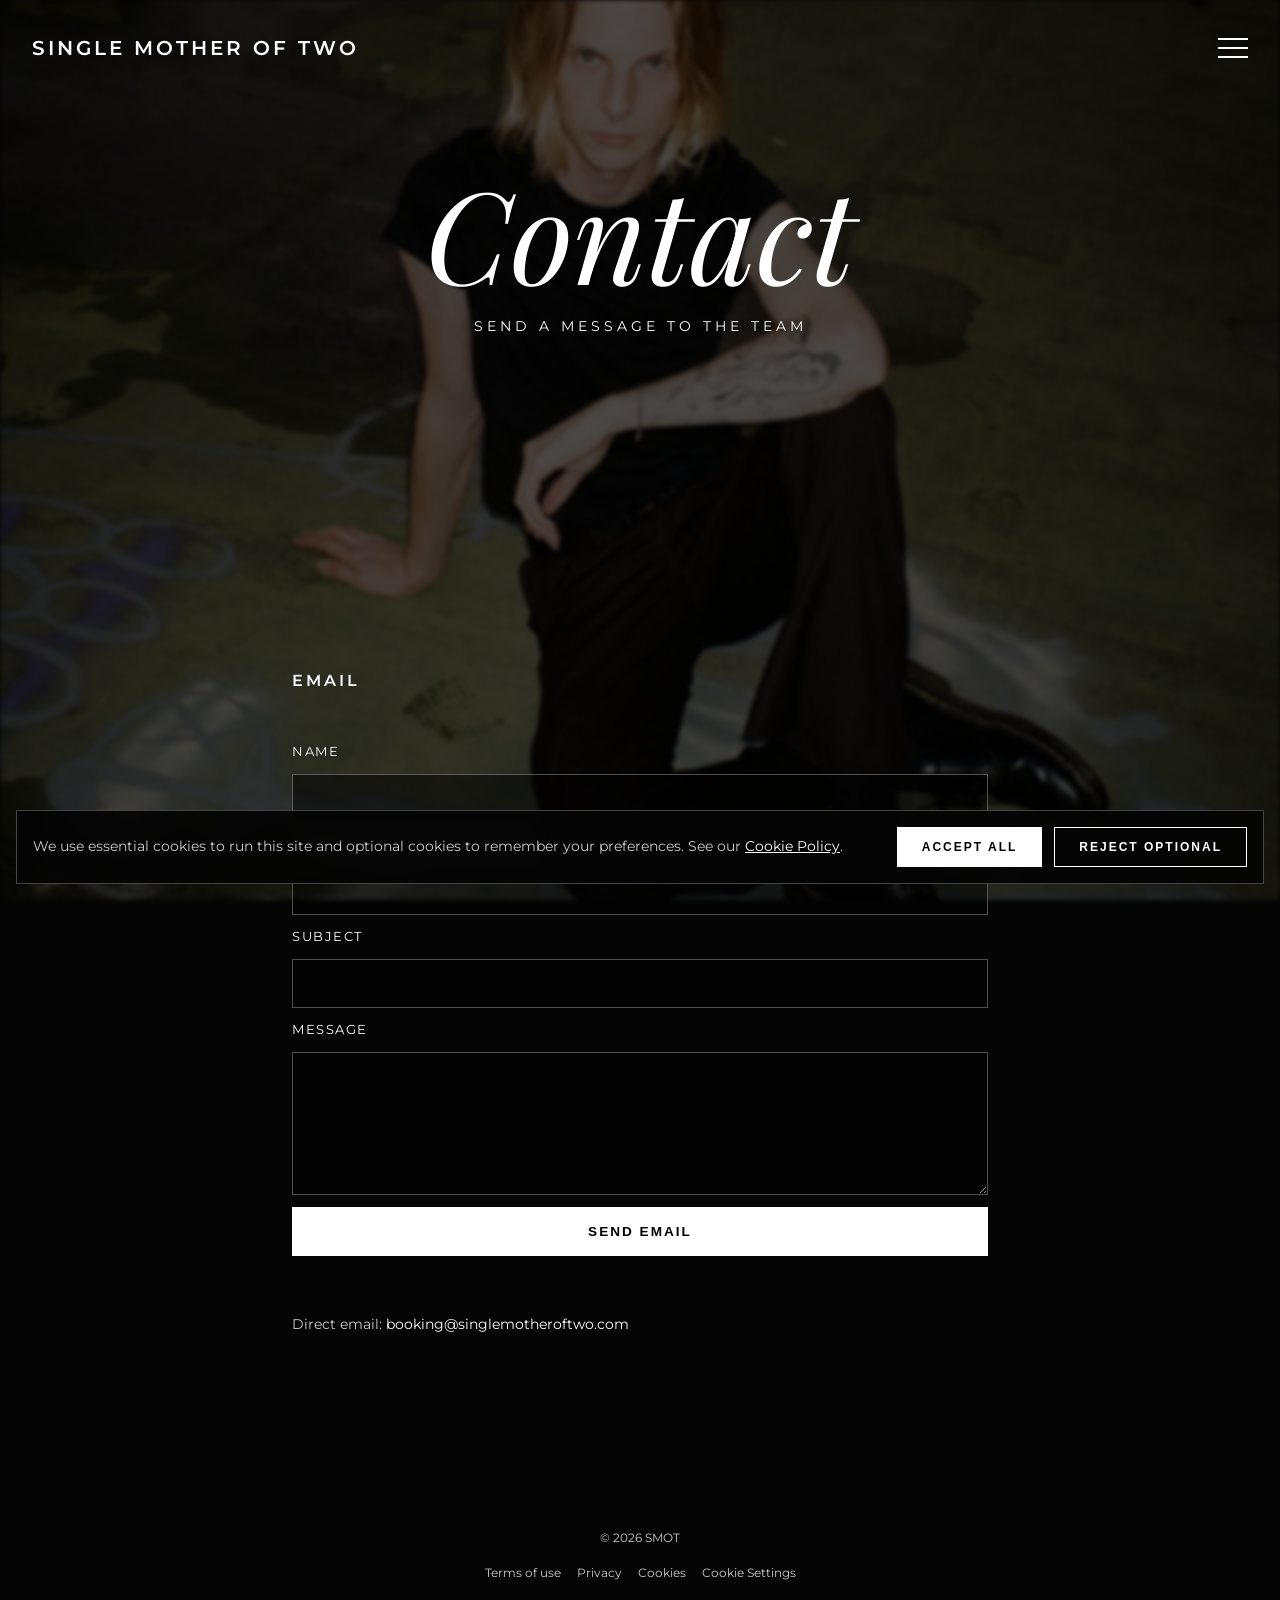
==== contact.html @ c0b4d040 "Update SMOT site content, legal pages, contact flow, and responsive UI" ====
<!DOCTYPE html>
<html lang="en">

<head>
    <meta charset="UTF-8">
    <meta name="viewport" content="width=device-width, initial-scale=1.0">
    <title>SMOT | Contact</title>
    <link rel="preconnect" href="https://fonts.googleapis.com">
    <link rel="preconnect" href="https://fonts.gstatic.com" crossorigin>
    <link
        href="https://fonts.googleapis.com/css2?family=Montserrat:wght@300;400;500;600&family=Playfair+Display:ital,wght@0,400;0,600;1,400&display=swap"
        rel="stylesheet">
    <link rel="icon" type="image/svg+xml" href="assets/favicon.svg">
    <link rel="stylesheet" href="assets/style.css">
</head>

<body>
    <div class="background-container"></div>

    <header class="header">
        <a href="index.html" class="logo">SINGLE MOTHER OF TWO</a>
        <button class="menu-toggle" aria-label="Toggle menu">
            <span></span>
            <span></span>
            <span></span>
        </button>
    </header>

    <div class="menu-overlay">
        <nav class="overlay-nav">
            <a href="index.html">Home</a>
            <a href="index.html#store">Store</a>
            <a href="index.html#video">Video</a>
            <a href="index.html#tracks">Tracks</a>
            <a href="index.html#events">Upcoming Events</a>
            <a href="contact.html">Contact</a>
        </nav>
        <div class="social-links">
            <a href="#" aria-label="Facebook">
                <svg viewBox="0 0 24 24" aria-hidden="true">
                    <path d="M13.5 22v-8h2.7l.4-3h-3.1V9.1c0-.9.3-1.6 1.6-1.6h1.7V4.8c-.3 0-1.3-.1-2.4-.1-2.4 0-4 1.4-4 4.1V11H8v3h2.4v8h3.1z" fill="currentColor"/>
                </svg>
            </a>
            <a href="#" aria-label="Instagram">
                <svg viewBox="0 0 24 24" aria-hidden="true">
                    <path d="M12 7.2A4.8 4.8 0 1 0 12 16.8 4.8 4.8 0 1 0 12 7.2zm0 8A3.2 3.2 0 1 1 12 8.8a3.2 3.2 0 0 1 0 6.4z" fill="currentColor"/>
                    <path d="M17.8 2H6.2A4.2 4.2 0 0 0 2 6.2v11.6A4.2 4.2 0 0 0 6.2 22h11.6a4.2 4.2 0 0 0 4.2-4.2V6.2A4.2 4.2 0 0 0 17.8 2zm2.6 15.8a2.6 2.6 0 0 1-2.6 2.6H6.2a2.6 2.6 0 0 1-2.6-2.6V6.2a2.6 2.6 0 0 1 2.6-2.6h11.6a2.6 2.6 0 0 1 2.6 2.6v11.6z" fill="currentColor"/>
                    <circle cx="17.3" cy="6.7" r="1.1" fill="currentColor"/>
                </svg>
            </a>
            <a href="#" aria-label="X">
                <svg viewBox="0 0 24 24" aria-hidden="true">
                    <path d="M4 3h4.2l4.4 6.3L18.4 3H21l-7 8 7.4 10H17l-4.8-6.8L6.4 21H4l7.2-8.2z" fill="currentColor"/>
                </svg>
            </a>
            <a href="#" aria-label="Spotify">
                <svg viewBox="0 0 24 24" aria-hidden="true">
                    <path d="M12 2a10 10 0 1 0 10 10A10 10 0 0 0 12 2zm4.6 14.5a.9.9 0 0 1-1.2.3 9.7 9.7 0 0 0-8.2-.8.9.9 0 1 1-.6-1.7 11.5 11.5 0 0 1 9.8 1 .9.9 0 0 1 .2 1.2zm1.2-2.7a1.1 1.1 0 0 1-1.5.4 11.8 11.8 0 0 0-9.9-1 1.1 1.1 0 1 1-.7-2 14 14 0 0 1 11.7 1.2 1.1 1.1 0 0 1 .4 1.4zm.2-2.8A13.5 13.5 0 0 0 5.4 9.7a1.3 1.3 0 1 1-.8-2.5 16.2 16.2 0 0 1 14.4 1.5 1.3 1.3 0 1 1-1.1 2.3z" fill="currentColor"/>
                </svg>
            </a>
            <a href="#" aria-label="Apple Music">
                <svg viewBox="0 0 24 24" aria-hidden="true">
                    <path d="M18 4.2v10.1a2.9 2.9 0 1 1-1.6-2.6V7.2l-6 1.2v7.9a2.9 2.9 0 1 1-1.6-2.6V6.9z" fill="currentColor"/>
                </svg>
            </a>
        </div>
    </div>

    <main class="main-content">
        <section class="hero contact-hero">
            <h1 class="hero-title">Contact</h1>
            <p class="hero-subtitle">SEND A MESSAGE TO THE TEAM</p>
        </section>

        <section class="contact-section">
            <h2 class="section-heading">Email</h2>
            <form id="contact-form" class="contact-form" novalidate>
                <label for="contact-name">Name</label>
                <input id="contact-name" name="name" type="text" autocomplete="name" required>

                <label for="contact-email">Email</label>
                <input id="contact-email" name="email" type="email" autocomplete="email" required>

                <label for="contact-subject">Subject</label>
                <input id="contact-subject" name="subject" type="text" required>

                <label for="contact-message">Message</label>
                <textarea id="contact-message" name="message" rows="6" required></textarea>

                <input id="contact-honeypot" name="company" type="text" tabindex="-1" autocomplete="off"
                    aria-hidden="true">
                <input id="contact-started-at" name="started_at" type="hidden">
                <input id="contact-interacted" name="interacted" type="hidden" value="0">

                <button type="submit" class="btn btn-primary">Send Email</button>
                <p id="contact-form-status" class="contact-status" aria-live="polite"></p>
            </form>

            <p class="contact-direct-email">
                Direct email:
                <a href="mailto:booking@singlemotheroftwo.com">booking@singlemotheroftwo.com</a>
            </p>
        </section>
    </main>

    <footer class="footer">
        <p>© 2026 SMOT</p>
        <div class="legal-links">
            <a href="terms.html" target="_blank" rel="noopener noreferrer">Terms of use</a>
            <a href="privacy.html" target="_blank" rel="noopener noreferrer">Privacy</a>
            <a href="cookies.html" target="_blank" rel="noopener noreferrer">Cookies</a>
            <a href="cookies.html#settings" target="_blank" rel="noopener noreferrer">Cookie Settings</a>
        </div>
    </footer>

    <script src="assets/main.js"></script>
    <script src="assets/contact.js"></script>
    <script src="assets/cookies.js"></script>
</body>

</html>
---- assets/style.css ----
:root {
    --bg-color: #050505;
    --text-primary: #ffffff;
    --text-secondary: #cccccc;
    --font-sans: 'Montserrat', sans-serif;
    --font-serif: 'Playfair Display', serif;
    --spacing-unit: 1rem;
}

* {
    margin: 0;
    padding: 0;
    box-sizing: border-box;
}

body {
    background-color: var(--bg-color);
    color: var(--text-primary);
    font-family: var(--font-sans);
    line-height: 1.6;
    overflow-x: hidden;
    -webkit-font-smoothing: antialiased;
}

/* Background */
.background-container {
    position: fixed;
    top: 0;
    left: 0;
    width: 100vw;
    height: 100vh;
    background-image: url('../public/1.jpg');
    background-size: cover;
    background-position: center;
    background-attachment: scroll; /* parallax-like fixed background */
    filter: brightness(0.3) blur(2px);
    z-index: -1;
}

/* Typography & Links */
a {
    color: var(--text-primary);
    text-decoration: none;
    transition: opacity 0.3s ease;
}

a:hover {
    opacity: 0.7;
}

/* Buttons */
.btn {
    display: inline-block;
    padding: 1rem 2rem;
    font-size: 0.85rem;
    font-weight: 600;
    letter-spacing: 2px;
    text-transform: uppercase;
    cursor: pointer;
    transition: all 0.3s ease;
    border: 1px solid transparent;
}

.btn-primary {
    background-color: var(--text-primary);
    color: #000;
}

.btn-primary:hover {
    background-color: transparent;
    color: var(--text-primary);
    border-color: var(--text-primary);
}

.btn-outline {
    background-color: transparent;
    color: var(--text-primary);
    border-color: var(--text-primary);
}

.btn-outline:hover {
    background-color: var(--text-primary);
    color: #000;
}

.btn-sm {
    padding: 0.75rem 1.5rem;
    font-size: 0.75rem;
}

/* Header & Nav */
.header {
    position: fixed;
    top: 0;
    left: 0;
    width: 100%;
    padding: 2rem;
    display: flex;
    justify-content: space-between;
    align-items: center;
    z-index: 100;
}

.logo {
    font-size: 1.25rem;
    font-weight: 600;
    letter-spacing: 3px;
    text-transform: uppercase;
}

.menu-toggle {
    background: none;
    border: none;
    cursor: pointer;
    width: 30px;
    height: 20px;
    position: relative;
    z-index: 101;
}

.menu-toggle span {
    display: block;
    width: 100%;
    height: 2px;
    background-color: var(--text-primary);
    position: absolute;
    left: 0;
    transition: all 0.3s ease;
}

.menu-toggle span:nth-child(1) { top: 0; }
.menu-toggle span:nth-child(2) { top: 50%; transform: translateY(-50%); }
.menu-toggle span:nth-child(3) { bottom: 0; }

.menu-toggle.active span:nth-child(1) {
    top: 50%;
    transform: translateY(-50%) rotate(45deg);
}

.menu-toggle.active span:nth-child(2) {
    opacity: 0;
}

.menu-toggle.active span:nth-child(3) {
    bottom: 50%;
    transform: translateY(-50%) rotate(-45deg);
}

/* Menu Overlay */
.menu-overlay {
    position: fixed;
    top: 0;
    left: 0;
    width: 100%;
    height: 100vh;
    background: rgba(0, 0, 0, 0.85);
    backdrop-filter: blur(10px);
    display: flex;
    flex-direction: column;
    justify-content: center;
    align-items: center;
    opacity: 0;
    visibility: hidden;
    transition: all 0.4s ease;
    z-index: 99;
}

.menu-overlay.active {
    opacity: 1;
    visibility: visible;
}

.overlay-nav {
    display: flex;
    flex-direction: column;
    gap: 2rem;
    text-align: center;
    margin-bottom: 4rem;
}

.overlay-nav a {
    font-size: 2.5rem;
    font-weight: 300;
    letter-spacing: 4px;
    text-transform: uppercase;
}

.social-links {
    display: flex;
    gap: 1.5rem;
    align-items: center;
}

.social-links a {
    width: 1.25rem;
    height: 1.25rem;
    display: inline-flex;
    align-items: center;
    justify-content: center;
    color: var(--text-primary);
    opacity: 0.95;
}

.social-links svg {
    width: 100%;
    height: 100%;
    display: block;
}

/* Main Content Wrapper */
.main-content {
    position: relative;
    z-index: 1;
}

/* Hero Section */
.hero {
    min-height: 100vh;
    display: flex;
    flex-direction: column;
    justify-content: center;
    align-items: center;
    text-align: center;
    padding: 0 1rem;
}

.hero-title {
    font-family: var(--font-serif);
    font-size: clamp(4rem, 10vw, 8rem);
    font-weight: 400;
    font-style: italic;
    line-height: 1;
    margin-bottom: 1.25rem;
}

.hero-subtitle {
    font-size: 0.85rem;
    letter-spacing: 4px;
    text-transform: uppercase;
    margin-bottom: 0.65rem;
    max-width: 42rem;
}

.hero .hero-subtitle + .hero-subtitle {
    margin-top: 0.2rem;
}

.hero .hero-subtitle:last-of-type {
    margin-bottom: 2.1rem;
}

.hero-buttons {
    display: flex;
    gap: 1rem;
    flex-wrap: wrap;
    justify-content: center;
    width: 100%;
    max-width: 52rem;
}

/* Sections General */
section {
    padding: 8rem 2rem;
    max-width: 1200px;
    margin: 0 auto;
}

.section-heading {
    font-size: 1rem;
    font-weight: 600;
    letter-spacing: 3px;
    text-transform: uppercase;
    margin-bottom: 3rem;
}

/* Store Section */
.store-carousel {
    display: grid;
    grid-template-columns: repeat(auto-fit, minmax(250px, 1fr));
    gap: 2rem;
}

.product {
    text-align: center;
}

.product img {
    width: 100%;
    height: auto;
    aspect-ratio: 1 / 1;
    object-fit: cover;
    margin-bottom: 1.5rem;
    transition: transform 0.3s ease;
}

.product:hover img {
    transform: scale(1.02);
}

.product h3 {
    font-size: 0.9rem;
    letter-spacing: 2px;
    margin-bottom: 1rem;
}

/* Video Section */
.video-container {
    position: relative;
    padding-bottom: 56.25%; /* 16:9 */
    height: 0;
    overflow: hidden;
    max-width: 100%;
    margin: 0 auto;
}

.video-container iframe,
.video-container object,
.video-container embed {
    position: absolute;
    top: 0;
    left: 0;
    width: 100%;
    height: 100%;
}

/* Tour Section */
.tour-list {
    display: flex;
    flex-direction: column;
}

.tour-item {
    display: grid;
    grid-template-columns: 100px 1fr auto;
    align-items: center;
    padding: 2rem 0;
    border-bottom: 1px solid rgba(255, 255, 255, 0.2);
    gap: 2rem;
}

.tour-item:first-child {
    border-top: 1px solid rgba(255, 255, 255, 0.2);
}

.tour-date {
    font-size: 0.9rem;
    font-weight: 300;
    letter-spacing: 1px;
}

.tour-venue {
    display: flex;
    flex-direction: column;
}

.tour-venue strong {
    font-size: 1.25rem;
    font-weight: 600;
    letter-spacing: 1px;
    margin-bottom: 0.25rem;
}

.tour-venue span {
    font-size: 0.85rem;
    color: var(--text-secondary);
}

.tour-actions {
    display: flex;
    gap: 1.5rem;
    flex-wrap: wrap;
}

.tour-actions a {
    font-size: 0.8rem;
    font-weight: 600;
    letter-spacing: 2px;
}

.track-player {
    margin-top: 2rem;
    border-top: 1px solid rgba(255, 255, 255, 0.2);
    padding-top: 1.5rem;
    display: none;
}

.track-player.active {
    display: block;
}

.track-player-frame {
    padding-bottom: 450px;
    background: rgba(0, 0, 0, 0.35);
}

/* Contact Page */
.contact-hero {
    min-height: 60vh;
}

.contact-section {
    max-width: 760px;
    margin: 0 auto;
}

.contact-form {
    display: grid;
    gap: 0.75rem;
}

.contact-form label {
    font-size: 0.8rem;
    letter-spacing: 1.5px;
    text-transform: uppercase;
}

.contact-form input,
.contact-form textarea {
    width: 100%;
    background: rgba(0, 0, 0, 0.5);
    border: 1px solid rgba(255, 255, 255, 0.3);
    color: var(--text-primary);
    padding: 0.85rem 1rem;
    font-family: var(--font-sans);
    font-size: 0.95rem;
}

.contact-form textarea {
    resize: vertical;
    min-height: 8rem;
}

.contact-form input:focus,
.contact-form textarea:focus {
    outline: none;
    border-color: var(--text-primary);
}

#contact-honeypot {
    position: absolute;
    left: -9999px;
    width: 1px;
    height: 1px;
    opacity: 0;
}

.contact-status {
    min-height: 1.3rem;
    font-size: 0.85rem;
    color: var(--text-secondary);
}

.contact-status.contact-status-error {
    color: #ff9d9d;
}

.contact-direct-email {
    margin-top: 1.5rem;
    font-size: 0.9rem;
    color: var(--text-secondary);
}

.contact-direct-email a {
    color: var(--text-primary);
}

/* Legal Pages */
.legal-section {
    max-width: 860px;
    margin: 0 auto;
    padding-top: 1rem;
}

.legal-section p {
    margin-bottom: 1rem;
    color: var(--text-secondary);
}

.legal-section strong {
    color: var(--text-primary);
}

/* Cookie Banner */
.cookie-banner {
    position: fixed;
    left: 1rem;
    right: 1rem;
    bottom: 1rem;
    z-index: 120;
    background: rgba(5, 5, 5, 0.95);
    border: 1px solid rgba(255, 255, 255, 0.25);
    padding: 1rem;
    display: flex;
    gap: 1rem;
    align-items: center;
    justify-content: space-between;
    backdrop-filter: blur(8px);
}

.cookie-banner-copy {
    margin: 0;
    font-size: 0.85rem;
    color: var(--text-secondary);
}

.cookie-banner-copy a {
    color: var(--text-primary);
    text-decoration: underline;
}

.cookie-banner-actions {
    display: flex;
    gap: 0.75rem;
    flex-shrink: 0;
}

@media (max-width: 900px) {
    section {
        padding: 6.5rem 1.5rem;
    }

    .overlay-nav a {
        font-size: 2rem;
        letter-spacing: 3px;
    }

    .hero {
        padding-top: 3.5rem;
    }

    .hero-title {
        font-size: clamp(3.2rem, 14vw, 5.2rem);
    }

    .hero-subtitle {
        letter-spacing: 2.4px;
    }

    .track-player-frame {
        padding-bottom: 360px;
    }
}

@media (max-width: 768px) {
    .tour-item {
        grid-template-columns: 1fr;
        gap: 1rem;
        text-align: center;
        padding: 1.5rem 0;
    }

    .tour-venue {
        align-items: center;
    }

    .tour-actions {
        justify-content: center;
        margin-top: 1rem;
    }

    .header {
        padding: 1.5rem 1rem;
    }

    .logo {
        font-size: 0.8rem;
        letter-spacing: 1.6px;
    }

    .menu-toggle {
        width: 24px;
        height: 16px;
    }

    .overlay-nav {
        gap: 1.35rem;
        margin-bottom: 2.25rem;
    }

    .overlay-nav a {
        font-size: 1.45rem;
        letter-spacing: 2px;
    }

    .social-links {
        gap: 1.1rem;
    }

    .social-links a {
        width: 1.1rem;
        height: 1.1rem;
    }

    .hero {
        min-height: 90vh;
        padding: 7.2rem 0.9rem 2rem;
    }

    .hero-title {
        font-size: clamp(2.7rem, 15vw, 4rem);
        margin-bottom: 0.95rem;
    }

    .hero-subtitle {
        font-size: 0.74rem;
        letter-spacing: 1.8px;
    }

    .hero .hero-subtitle:last-of-type {
        margin-bottom: 1.4rem;
    }

    .hero-buttons {
        gap: 0.75rem;
    }

    .hero-buttons .btn {
        width: min(100%, 20rem);
        padding: 0.9rem 1rem;
        font-size: 0.76rem;
        letter-spacing: 1.6px;
        text-align: center;
    }

    section {
        padding: 5rem 1rem;
    }

    .section-heading {
        margin-bottom: 1.75rem;
        letter-spacing: 2px;
    }

    .store-carousel {
        grid-template-columns: 1fr;
        gap: 1.5rem;
    }

    .track-player-frame {
        padding-bottom: 285px;
    }

    .legal-section {
        padding-top: 0;
    }

    .legal-section p {
        font-size: 0.92rem;
    }

    .legal-links {
        gap: 0.65rem 1rem;
    }

    .contact-section {
        padding-top: 0.5rem;
    }

    .cookie-banner {
        flex-direction: column;
        align-items: stretch;
    }

    .cookie-banner-actions {
        justify-content: center;
    }

    .cookie-banner-actions .btn {
        flex: 1;
        text-align: center;
    }
}

@media (max-width: 480px) {
    .header {
        padding: 1.1rem 0.75rem;
    }

    .logo {
        font-size: 0.69rem;
        letter-spacing: 1px;
    }

    .hero {
        padding-top: 6rem;
    }

    .hero-title {
        font-size: clamp(2.35rem, 14vw, 3.1rem);
    }

    .hero-subtitle {
        font-size: 0.68rem;
        letter-spacing: 1.2px;
    }

    .tour-venue strong {
        font-size: 1.05rem;
    }

    .tour-actions a {
        font-size: 0.72rem;
        letter-spacing: 1.5px;
    }

    .track-player-frame {
        padding-bottom: 225px;
    }

    .footer {
        padding: 3rem 1rem;
    }
}

/* Footer */
.footer {
    padding: 4rem 2rem;
    text-align: center;
    font-size: 0.75rem;
    color: var(--text-secondary);
}

.footer p {
    margin-bottom: 1rem;
}

.legal-links {
    display: flex;
    gap: 1rem;
    justify-content: center;
    flex-wrap: wrap;
}

.legal-links a {
    color: var(--text-secondary);
}
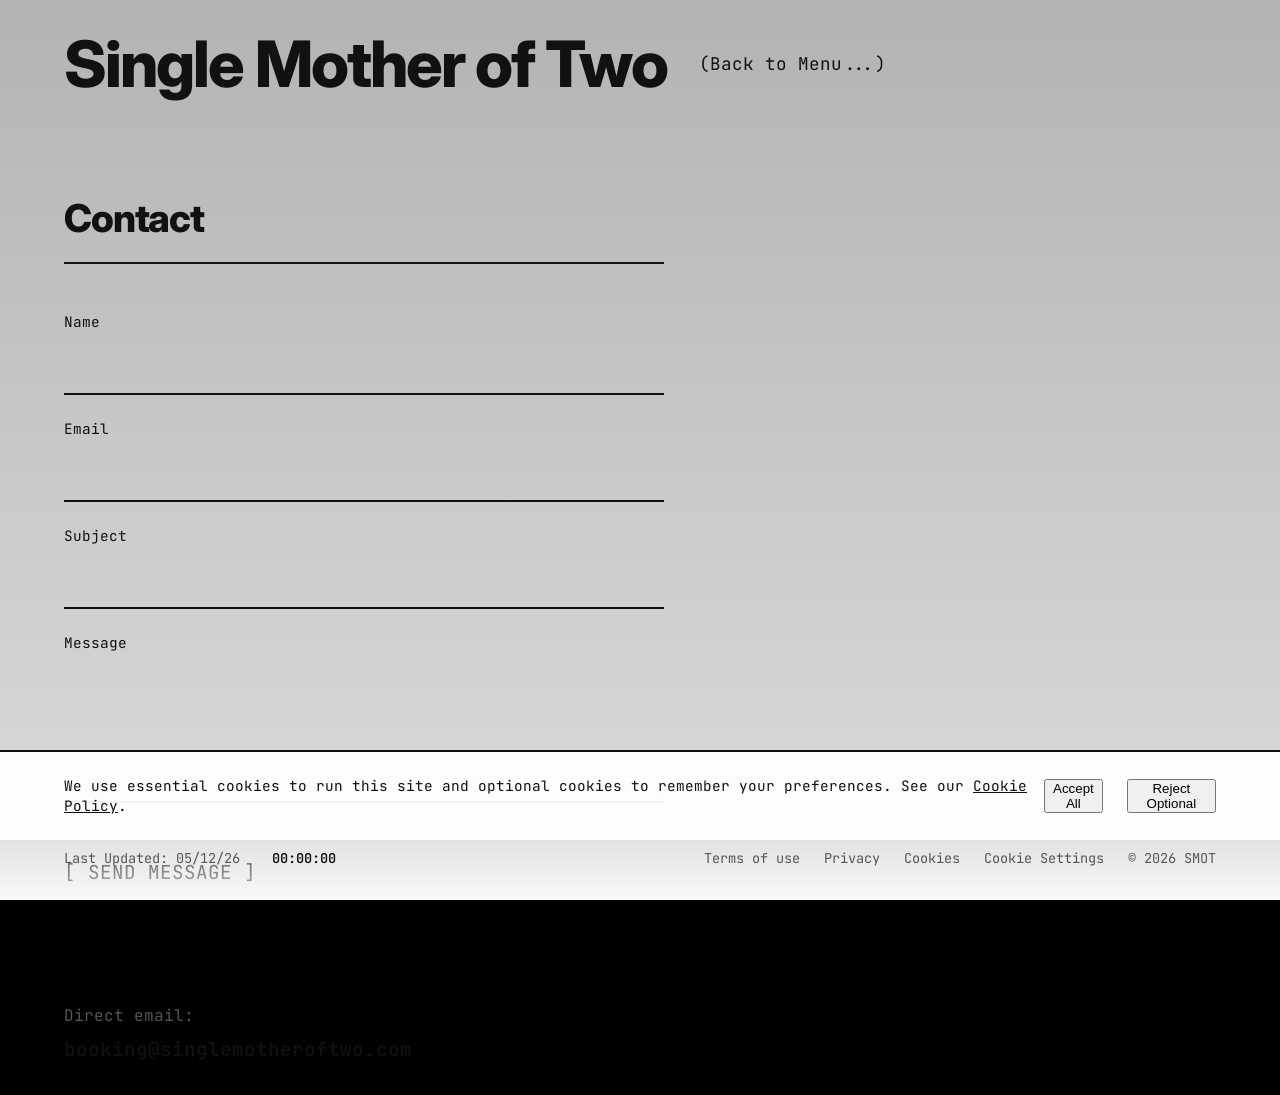
==== commit 6efbcb4e: "Speed Optimisation" ====
--- a/contact.html
+++ b/contact.html
@@ -5,111 +5,94 @@
     <meta charset="UTF-8">
     <meta name="viewport" content="width=device-width, initial-scale=1.0">
     <title>SMOT | Contact</title>
+    <!-- Brutalist fonts: Inter for bold headings, JetBrains Mono for metadata -->
     <link rel="preconnect" href="https://fonts.googleapis.com">
     <link rel="preconnect" href="https://fonts.gstatic.com" crossorigin>
     <link
-        href="https://fonts.googleapis.com/css2?family=Montserrat:wght@300;400;500;600&family=Playfair+Display:ital,wght@0,400;0,600;1,400&display=swap"
+        href="https://fonts.googleapis.com/css2?family=Inter:wght@400;600;800&family=JetBrains+Mono:wght@400;600&display=swap"
         rel="stylesheet">
     <link rel="icon" type="image/svg+xml" href="assets/favicon.svg">
     <link rel="stylesheet" href="assets/style.css">
+
+    <!-- SpectraNoise WebGL script -->
+    <script src="assets/spectra-noise.js"></script>
 </head>
 
 <body>
-    <div class="background-container"></div>
+    <!-- Full viewport WebGL background -->
+    <canvas id="spectra-bg"></canvas>
 
-    <header class="header">
-        <a href="index.html" class="logo">SINGLE MOTHER OF TWO</a>
-        <button class="menu-toggle" aria-label="Toggle menu">
-            <span></span>
-            <span></span>
-            <span></span>
-        </button>
-    </header>
-
-    <div class="menu-overlay">
-        <nav class="overlay-nav">
-            <a href="index.html">Home</a>
-            <a href="index.html#store">Store</a>
-            <a href="index.html#video">Video</a>
-            <a href="index.html#tracks">Tracks</a>
-            <a href="index.html#events">Upcoming Events</a>
-            <a href="contact.html">Contact</a>
-        </nav>
-        <div class="social-links">
-            <a href="#" aria-label="Facebook">
-                <svg viewBox="0 0 24 24" aria-hidden="true">
-                    <path d="M13.5 22v-8h2.7l.4-3h-3.1V9.1c0-.9.3-1.6 1.6-1.6h1.7V4.8c-.3 0-1.3-.1-2.4-.1-2.4 0-4 1.4-4 4.1V11H8v3h2.4v8h3.1z" fill="currentColor"/>
-                </svg>
-            </a>
-            <a href="#" aria-label="Instagram">
-                <svg viewBox="0 0 24 24" aria-hidden="true">
-                    <path d="M12 7.2A4.8 4.8 0 1 0 12 16.8 4.8 4.8 0 1 0 12 7.2zm0 8A3.2 3.2 0 1 1 12 8.8a3.2 3.2 0 0 1 0 6.4z" fill="currentColor"/>
-                    <path d="M17.8 2H6.2A4.2 4.2 0 0 0 2 6.2v11.6A4.2 4.2 0 0 0 6.2 22h11.6a4.2 4.2 0 0 0 4.2-4.2V6.2A4.2 4.2 0 0 0 17.8 2zm2.6 15.8a2.6 2.6 0 0 1-2.6 2.6H6.2a2.6 2.6 0 0 1-2.6-2.6V6.2a2.6 2.6 0 0 1 2.6-2.6h11.6a2.6 2.6 0 0 1 2.6 2.6v11.6z" fill="currentColor"/>
-                    <circle cx="17.3" cy="6.7" r="1.1" fill="currentColor"/>
-                </svg>
-            </a>
-            <a href="#" aria-label="X">
-                <svg viewBox="0 0 24 24" aria-hidden="true">
-                    <path d="M4 3h4.2l4.4 6.3L18.4 3H21l-7 8 7.4 10H17l-4.8-6.8L6.4 21H4l7.2-8.2z" fill="currentColor"/>
-                </svg>
-            </a>
-            <a href="#" aria-label="Spotify">
-                <svg viewBox="0 0 24 24" aria-hidden="true">
-                    <path d="M12 2a10 10 0 1 0 10 10A10 10 0 0 0 12 2zm4.6 14.5a.9.9 0 0 1-1.2.3 9.7 9.7 0 0 0-8.2-.8.9.9 0 1 1-.6-1.7 11.5 11.5 0 0 1 9.8 1 .9.9 0 0 1 .2 1.2zm1.2-2.7a1.1 1.1 0 0 1-1.5.4 11.8 11.8 0 0 0-9.9-1 1.1 1.1 0 1 1-.7-2 14 14 0 0 1 11.7 1.2 1.1 1.1 0 0 1 .4 1.4zm.2-2.8A13.5 13.5 0 0 0 5.4 9.7a1.3 1.3 0 1 1-.8-2.5 16.2 16.2 0 0 1 14.4 1.5 1.3 1.3 0 1 1-1.1 2.3z" fill="currentColor"/>
-                </svg>
-            </a>
-            <a href="#" aria-label="Apple Music">
-                <svg viewBox="0 0 24 24" aria-hidden="true">
-                    <path d="M18 4.2v10.1a2.9 2.9 0 1 1-1.6-2.6V7.2l-6 1.2v7.9a2.9 2.9 0 1 1-1.6-2.6V6.9z" fill="currentColor"/>
-                </svg>
-            </a>
-        </div>
-    </div>
+    <!-- Dark overlay to ensure text readability -->
+    <div class="bg-overlay"></div>
 
     <main class="main-content">
-        <section class="hero contact-hero">
-            <h1 class="hero-title">Contact</h1>
-            <p class="hero-subtitle">SEND A MESSAGE TO THE TEAM</p>
-        </section>
+        <!-- Header / Identity -->
+        <header class="header">
+            <h1 class="logo">Single Mother of Two</h1>
+            <a href="index.html" class="close-btn" style="margin-left: 2rem;">(Back to Menu...)</a>
+        </header>
 
-        <section class="contact-section">
-            <h2 class="section-heading">Email</h2>
+        <!-- Left-aligned Contact form -->
+        <div style="width: 100%; max-width: 600px; margin-top: 4rem;">
+            <div class="section-header">
+                <h2 class="section-title">Contact</h2>
+            </div>
+
             <form id="contact-form" class="contact-form" novalidate>
-                <label for="contact-name">Name</label>
-                <input id="contact-name" name="name" type="text" autocomplete="name" required>
+                <div style="display: flex; flex-direction: column; text-align: left;">
+                    <label for="contact-name">Name</label>
+                    <input id="contact-name" name="name" type="text" autocomplete="name" required>
+                </div>
 
-                <label for="contact-email">Email</label>
-                <input id="contact-email" name="email" type="email" autocomplete="email" required>
+                <div style="display: flex; flex-direction: column; text-align: left;">
+                    <label for="contact-email">Email</label>
+                    <input id="contact-email" name="email" type="email" autocomplete="email" required>
+                </div>
 
-                <label for="contact-subject">Subject</label>
-                <input id="contact-subject" name="subject" type="text" required>
+                <div style="display: flex; flex-direction: column; text-align: left;">
+                    <label for="contact-subject">Subject</label>
+                    <input id="contact-subject" name="subject" type="text" required>
+                </div>
 
-                <label for="contact-message">Message</label>
-                <textarea id="contact-message" name="message" rows="6" required></textarea>
+                <div style="display: flex; flex-direction: column; text-align: left;">
+                    <label for="contact-message">Message</label>
+                    <textarea id="contact-message" name="message" required></textarea>
+                </div>
 
                 <input id="contact-honeypot" name="company" type="text" tabindex="-1" autocomplete="off"
                     aria-hidden="true">
                 <input id="contact-started-at" name="started_at" type="hidden">
                 <input id="contact-interacted" name="interacted" type="hidden" value="0">
 
-                <button type="submit" class="btn btn-primary">Send Email</button>
-                <p id="contact-form-status" class="contact-status" aria-live="polite"></p>
+                <button type="submit" class="btn-text"
+                    style="background: none; border: none; cursor: pointer; text-align: left; padding: 1rem 0; font-size: 1.2rem; margin-top: 1rem;">[
+                    SEND MESSAGE ]</button>
+                <p id="contact-form-status" class="contact-status" aria-live="polite"
+                    style="font-family: var(--font-mono); margin-top: 1rem;"></p>
             </form>
 
-            <p class="contact-direct-email">
-                Direct email:
-                <a href="mailto:booking@singlemotheroftwo.com">booking@singlemotheroftwo.com</a>
-            </p>
-        </section>
+            <div style="margin-top: 4rem; font-family: var(--font-mono); text-align: left;">
+                <p style="color: var(--text-secondary); margin-bottom: 0.5rem;">Direct email:</p>
+                <a href="mailto:booking@singlemotheroftwo.com"
+                    style="font-size: 1.2rem; font-weight: 600;">booking@singlemotheroftwo.com</a>
+            </div>
+        </div>
     </main>
 
+    <!-- Digital clock style footer -->
     <footer class="footer">
-        <p>© 2026 SMOT</p>
-        <div class="legal-links">
+        <div class="footer-meta">
+            <span>Last Updated:
+                <script>document.write(new Date().toLocaleDateString('en-GB', { day: 'numeric', month: 'numeric', year: '2-digit' }))</script>
+            </span>
+            <span id="clock" class="clock">00:00:00</span>
+        </div>
+        <div class="footer-links">
             <a href="terms.html" target="_blank" rel="noopener noreferrer">Terms of use</a>
             <a href="privacy.html" target="_blank" rel="noopener noreferrer">Privacy</a>
             <a href="cookies.html" target="_blank" rel="noopener noreferrer">Cookies</a>
             <a href="cookies.html#settings" target="_blank" rel="noopener noreferrer">Cookie Settings</a>
+            <span>© 2026 SMOT</span>
         </div>
     </footer>
 
@@ -118,4 +101,4 @@
     <script src="assets/cookies.js"></script>
 </body>
 
-</html>
+</html>
--- a/assets/style.css
+++ b/assets/style.css
@@ -1,10 +1,10 @@
 :root {
-    --bg-color: #050505;
-    --text-primary: #ffffff;
-    --text-secondary: #cccccc;
-    --font-sans: 'Montserrat', sans-serif;
-    --font-serif: 'Playfair Display', serif;
+    --text-primary: #111111;
+    --text-secondary: #555555;
+    --font-heading: 'Inter', sans-serif;
+    --font-mono: 'JetBrains Mono', monospace;
     --spacing-unit: 1rem;
+    --transition-speed: 0.3s;
 }
 
 * {
@@ -14,308 +14,311 @@
 }
 
 body {
-    background-color: var(--bg-color);
+    background-color: #000;
     color: var(--text-primary);
-    font-family: var(--font-sans);
-    line-height: 1.6;
+    font-family: var(--font-heading);
+    line-height: 1.4;
     overflow-x: hidden;
     -webkit-font-smoothing: antialiased;
 }
 
-/* Background */
-.background-container {
+/* -------------------------------------
+   Background Engine Setup
+-------------------------------------- */
+#spectra-bg {
     position: fixed;
     top: 0;
     left: 0;
     width: 100vw;
     height: 100vh;
-    background-image: url('../public/1.jpg');
-    background-size: cover;
-    background-position: center;
-    background-attachment: scroll; /* parallax-like fixed background */
-    filter: brightness(0.3) blur(2px);
+    z-index: -2;
+    pointer-events: none;
+}
+
+.bg-overlay {
+    position: fixed;
+    top: 0;
+    left: 0;
+    width: 100%;
+    height: 100%;
+    background: linear-gradient(180deg, rgba(255, 255, 255, 0.7) 0%, rgba(245, 245, 245, 0.9) 100%);
+    backdrop-filter: blur(10px);
+    -webkit-backdrop-filter: blur(10px);
     z-index: -1;
-}
-
-/* Typography & Links */
+    pointer-events: none;
+}
+
+
+/* -------------------------------------
+   Typography & Links 
+-------------------------------------- */
 a {
     color: var(--text-primary);
     text-decoration: none;
-    transition: opacity 0.3s ease;
+    transition: opacity var(--transition-speed) ease;
 }
 
 a:hover {
-    opacity: 0.7;
-}
-
-/* Buttons */
-.btn {
-    display: inline-block;
-    padding: 1rem 2rem;
-    font-size: 0.85rem;
-    font-weight: 600;
-    letter-spacing: 2px;
-    text-transform: uppercase;
-    cursor: pointer;
-    transition: all 0.3s ease;
-    border: 1px solid transparent;
-}
-
-.btn-primary {
-    background-color: var(--text-primary);
-    color: #000;
-}
-
-.btn-primary:hover {
-    background-color: transparent;
-    color: var(--text-primary);
-    border-color: var(--text-primary);
-}
-
-.btn-outline {
-    background-color: transparent;
-    color: var(--text-primary);
-    border-color: var(--text-primary);
-}
-
-.btn-outline:hover {
-    background-color: var(--text-primary);
-    color: #000;
-}
-
-.btn-sm {
-    padding: 0.75rem 1.5rem;
-    font-size: 0.75rem;
-}
-
-/* Header & Nav */
-.header {
-    position: fixed;
-    top: 0;
-    left: 0;
-    width: 100%;
-    padding: 2rem;
-    display: flex;
-    justify-content: space-between;
-    align-items: center;
-    z-index: 100;
-}
-
-.logo {
-    font-size: 1.25rem;
-    font-weight: 600;
-    letter-spacing: 3px;
-    text-transform: uppercase;
-}
-
-.menu-toggle {
-    background: none;
-    border: none;
-    cursor: pointer;
-    width: 30px;
-    height: 20px;
-    position: relative;
-    z-index: 101;
-}
-
-.menu-toggle span {
-    display: block;
-    width: 100%;
-    height: 2px;
-    background-color: var(--text-primary);
-    position: absolute;
-    left: 0;
-    transition: all 0.3s ease;
-}
-
-.menu-toggle span:nth-child(1) { top: 0; }
-.menu-toggle span:nth-child(2) { top: 50%; transform: translateY(-50%); }
-.menu-toggle span:nth-child(3) { bottom: 0; }
-
-.menu-toggle.active span:nth-child(1) {
-    top: 50%;
-    transform: translateY(-50%) rotate(45deg);
-}
-
-.menu-toggle.active span:nth-child(2) {
-    opacity: 0;
-}
-
-.menu-toggle.active span:nth-child(3) {
-    bottom: 50%;
-    transform: translateY(-50%) rotate(-45deg);
-}
-
-/* Menu Overlay */
-.menu-overlay {
-    position: fixed;
-    top: 0;
-    left: 0;
-    width: 100%;
-    height: 100vh;
-    background: rgba(0, 0, 0, 0.85);
-    backdrop-filter: blur(10px);
-    display: flex;
-    flex-direction: column;
-    justify-content: center;
-    align-items: center;
-    opacity: 0;
-    visibility: hidden;
-    transition: all 0.4s ease;
-    z-index: 99;
-}
-
-.menu-overlay.active {
-    opacity: 1;
-    visibility: visible;
-}
-
-.overlay-nav {
-    display: flex;
-    flex-direction: column;
-    gap: 2rem;
-    text-align: center;
-    margin-bottom: 4rem;
-}
-
-.overlay-nav a {
-    font-size: 2.5rem;
-    font-weight: 300;
-    letter-spacing: 4px;
-    text-transform: uppercase;
-}
-
-.social-links {
-    display: flex;
-    gap: 1.5rem;
-    align-items: center;
-}
-
-.social-links a {
-    width: 1.25rem;
-    height: 1.25rem;
-    display: inline-flex;
-    align-items: center;
-    justify-content: center;
-    color: var(--text-primary);
-    opacity: 0.95;
-}
-
-.social-links svg {
-    width: 100%;
-    height: 100%;
-    display: block;
-}
-
-/* Main Content Wrapper */
+    opacity: 0.6;
+}
+
+h1,
+h2,
+h3,
+h4 {
+    font-weight: 800;
+    letter-spacing: -0.03em;
+}
+
+/* -------------------------------------
+   Layout Geometry
+-------------------------------------- */
 .main-content {
     position: relative;
     z-index: 1;
-}
-
-/* Hero Section */
-.hero {
     min-height: 100vh;
     display: flex;
     flex-direction: column;
-    justify-content: center;
+    /* LEFT ALIGNED AS REQUESTED */
+    align-items: flex-start;
+    padding: 2rem 4rem;
+    text-align: left;
+}
+
+/* -------------------------------------
+   Header
+-------------------------------------- */
+.header {
+    width: 100%;
+    display: flex;
+    justify-content: flex-start;
     align-items: center;
-    text-align: center;
-    padding: 0 1rem;
-}
-
-.hero-title {
-    font-family: var(--font-serif);
-    font-size: clamp(4rem, 10vw, 8rem);
+    margin-bottom: 2rem;
+}
+
+.logo {
+    font-size: clamp(2rem, 5vw, 4rem);
+    line-height: 1;
+}
+
+.menu-toggle {
+    display: none;
+}
+
+/* -------------------------------------
+   Brutalist Navigation Menu
+-------------------------------------- */
+.nav-list {
+    display: flex;
+    flex-direction: column;
+    align-items: flex-start;
+    width: 100%;
+    max-width: 1200px;
+}
+
+.nav-section-title {
+    font-size: clamp(1.5rem, 3vw, 2.5rem);
     font-weight: 400;
-    font-style: italic;
-    line-height: 1;
-    margin-bottom: 1.25rem;
-}
-
-.hero-subtitle {
-    font-size: 0.85rem;
-    letter-spacing: 4px;
-    text-transform: uppercase;
-    margin-bottom: 0.65rem;
-    max-width: 42rem;
-}
-
-.hero .hero-subtitle + .hero-subtitle {
-    margin-top: 0.2rem;
-}
-
-.hero .hero-subtitle:last-of-type {
-    margin-bottom: 2.1rem;
-}
-
-.hero-buttons {
-    display: flex;
-    gap: 1rem;
-    flex-wrap: wrap;
-    justify-content: center;
-    width: 100%;
-    max-width: 52rem;
-}
-
-/* Sections General */
-section {
-    padding: 8rem 2rem;
-    max-width: 1200px;
-    margin: 0 auto;
-}
-
-.section-heading {
+    margin-bottom: 1rem;
+    color: var(--text-secondary);
+}
+
+.nav-item {
+    font-size: clamp(3rem, 7vw, 7rem);
+    font-weight: 800;
+    line-height: 0.95;
+    display: block;
+    white-space: nowrap;
+    text-transform: none;
+    cursor: pointer;
+}
+
+.nav-item span {
+    font-family: var(--font-mono);
+    font-size: clamp(1rem, 2vw, 2rem);
+    font-weight: 400;
+    margin-right: 0.5rem;
+    vertical-align: super;
+}
+
+.nav-item:hover {
+    text-decoration: underline;
+    opacity: 1;
+}
+
+.social-links-inline {
+    margin-top: 4rem;
+    display: flex;
+    gap: 1.5rem;
+    font-family: var(--font-mono);
+    font-size: 1.2rem;
+}
+
+
+/* -------------------------------------
+   Content Overlays (Virtual Pages)
+   OVERLAY ON RIGHT SIDE
+-------------------------------------- */
+.content-sections {
+    /* Container not needed to be positioned, the sections themselves are fixed */
+}
+
+.section-overlay {
+    display: none;
+    /* hidden by default */
+    position: fixed;
+    top: 0;
+    right: 0;
+    width: 55%;
+    height: 100vh;
+    overflow-y: auto;
+    background: rgba(255, 255, 255, 0.3);
+    backdrop-filter: blur(25px);
+    -webkit-backdrop-filter: blur(25px);
+    border-left: 1px solid rgba(0, 0, 0, 0.15);
+    padding: 4rem;
+    z-index: 100;
+    animation: slideIn 0.3s ease forwards;
+    box-shadow: -10px 0 30px rgba(0, 0, 0, 0.05);
+}
+
+.section-overlay.active {
+    display: block;
+}
+
+@keyframes slideIn {
+    from {
+        transform: translateX(50px);
+        opacity: 0;
+    }
+
+    to {
+        transform: translateX(0);
+        opacity: 1;
+    }
+}
+
+.section-header {
+    display: flex;
+    justify-content: space-between;
+    align-items: baseline;
+    margin-bottom: 3rem;
+    border-bottom: 2px solid var(--text-primary);
+    padding-bottom: 1rem;
+}
+
+.section-title {
+    font-size: clamp(2rem, 3vw, 3.5rem);
+}
+
+.close-btn {
+    font-family: var(--font-mono);
+    font-size: 1.1rem;
+    cursor: pointer;
+}
+
+/* -------------------------------------
+   Store Grid
+-------------------------------------- */
+.store-grid {
+    display: grid;
+    grid-template-columns: repeat(auto-fit, minmax(200px, 1fr));
+    gap: 2rem;
+    text-align: left;
+}
+
+.product img {
+    width: 100%;
+    aspect-ratio: 1/1;
+    object-fit: cover;
+    margin-bottom: 1rem;
+    filter: grayscale(20%);
+    transition: filter var(--transition-speed) ease;
+}
+
+.product:hover img {
+    filter: grayscale(0%);
+}
+
+.product-meta {
+    display: flex;
+    justify-content: space-between;
+    align-items: baseline;
+    border-top: 1px solid var(--text-primary);
+    padding-top: 0.5rem;
+}
+
+.product h3 {
     font-size: 1rem;
     font-weight: 600;
-    letter-spacing: 3px;
+}
+
+.btn-text {
+    font-family: var(--font-mono);
+    font-size: 0.8rem;
     text-transform: uppercase;
-    margin-bottom: 3rem;
-}
-
-/* Store Section */
-.store-carousel {
+}
+
+
+/* -------------------------------------
+   List Layout (Tracks/Events)
+-------------------------------------- */
+.list-layout {
+    display: flex;
+    flex-direction: column;
+    text-align: left;
+}
+
+.list-item {
     display: grid;
-    grid-template-columns: repeat(auto-fit, minmax(250px, 1fr));
-    gap: 2rem;
-}
-
-.product {
-    text-align: center;
-}
-
-.product img {
-    width: 100%;
-    height: auto;
-    aspect-ratio: 1 / 1;
-    object-fit: cover;
-    margin-bottom: 1.5rem;
-    transition: transform 0.3s ease;
-}
-
-.product:hover img {
-    transform: scale(1.02);
-}
-
-.product h3 {
-    font-size: 0.9rem;
-    letter-spacing: 2px;
-    margin-bottom: 1rem;
-}
-
-/* Video Section */
+    grid-template-columns: 100px 1fr auto;
+    gap: 1.5rem;
+    padding: 1.5rem 0;
+    border-bottom: 1px solid rgba(0, 0, 0, 0.1);
+    align-items: baseline;
+}
+
+.list-meta {
+    font-family: var(--font-mono);
+    font-size: 0.95rem;
+    color: var(--text-secondary);
+}
+
+.list-body strong {
+    font-size: 1.25rem;
+    font-weight: 800;
+    display: block;
+    margin-bottom: 0.25rem;
+    color: var(--text-primary);
+}
+
+.list-body span {
+    font-family: var(--font-mono);
+    font-size: 0.85rem;
+    color: var(--text-secondary);
+}
+
+.list-actions {
+    display: flex;
+    gap: 1rem;
+    font-family: var(--font-mono);
+    font-size: 0.85rem;
+}
+
+
+/* -------------------------------------
+   Video & Embeds
+-------------------------------------- */
 .video-container {
     position: relative;
-    padding-bottom: 56.25%; /* 16:9 */
+    padding-bottom: 56.25%;
+    /* 16:9 */
     height: 0;
     overflow: hidden;
-    max-width: 100%;
-    margin: 0 auto;
-}
-
-.video-container iframe,
-.video-container object,
-.video-container embed {
+    width: 100%;
+}
+
+.video-container iframe {
     position: absolute;
     top: 0;
     left: 0;
@@ -323,64 +326,8 @@
     height: 100%;
 }
 
-/* Tour Section */
-.tour-list {
-    display: flex;
-    flex-direction: column;
-}
-
-.tour-item {
-    display: grid;
-    grid-template-columns: 100px 1fr auto;
-    align-items: center;
-    padding: 2rem 0;
-    border-bottom: 1px solid rgba(255, 255, 255, 0.2);
-    gap: 2rem;
-}
-
-.tour-item:first-child {
-    border-top: 1px solid rgba(255, 255, 255, 0.2);
-}
-
-.tour-date {
-    font-size: 0.9rem;
-    font-weight: 300;
-    letter-spacing: 1px;
-}
-
-.tour-venue {
-    display: flex;
-    flex-direction: column;
-}
-
-.tour-venue strong {
-    font-size: 1.25rem;
-    font-weight: 600;
-    letter-spacing: 1px;
-    margin-bottom: 0.25rem;
-}
-
-.tour-venue span {
-    font-size: 0.85rem;
-    color: var(--text-secondary);
-}
-
-.tour-actions {
-    display: flex;
-    gap: 1.5rem;
-    flex-wrap: wrap;
-}
-
-.tour-actions a {
-    font-size: 0.8rem;
-    font-weight: 600;
-    letter-spacing: 2px;
-}
-
 .track-player {
     margin-top: 2rem;
-    border-top: 1px solid rgba(255, 255, 255, 0.2);
-    padding-top: 1.5rem;
     display: none;
 }
 
@@ -389,348 +336,182 @@
 }
 
 .track-player-frame {
-    padding-bottom: 450px;
-    background: rgba(0, 0, 0, 0.35);
-}
-
-/* Contact Page */
-.contact-hero {
-    min-height: 60vh;
-}
-
-.contact-section {
-    max-width: 760px;
-    margin: 0 auto;
-}
-
+    padding-bottom: 166px;
+}
+
+
+/* -------------------------------------
+   Contact Page form
+-------------------------------------- */
 .contact-form {
-    display: grid;
-    gap: 0.75rem;
+    display: flex;
+    flex-direction: column;
+    gap: 1.5rem;
+    text-align: left;
+    max-width: 600px;
 }
 
 .contact-form label {
-    font-size: 0.8rem;
-    letter-spacing: 1.5px;
-    text-transform: uppercase;
+    font-family: var(--font-mono);
+    font-size: 0.9rem;
 }
 
 .contact-form input,
 .contact-form textarea {
     width: 100%;
-    background: rgba(0, 0, 0, 0.5);
-    border: 1px solid rgba(255, 255, 255, 0.3);
+    background: transparent;
+    border: none;
+    border-bottom: 2px solid var(--text-primary);
+    padding: 1rem 0;
+    font-family: var(--font-heading);
+    font-size: 1.5rem;
     color: var(--text-primary);
-    padding: 0.85rem 1rem;
-    font-family: var(--font-sans);
-    font-size: 0.95rem;
-}
-
-.contact-form textarea {
-    resize: vertical;
-    min-height: 8rem;
+    transition: border-color var(--transition-speed);
 }
 
 .contact-form input:focus,
 .contact-form textarea:focus {
     outline: none;
-    border-color: var(--text-primary);
+    border-color: #000;
+}
+
+.contact-form textarea {
+    resize: vertical;
+    min-height: 150px;
 }
 
 #contact-honeypot {
     position: absolute;
     left: -9999px;
-    width: 1px;
-    height: 1px;
     opacity: 0;
 }
 
-.contact-status {
-    min-height: 1.3rem;
+
+/* -------------------------------------
+   Digital Clock Footer
+-------------------------------------- */
+.footer {
+    width: 100%;
+    padding: 2rem 4rem;
+    display: flex;
+    justify-content: space-between;
+    align-items: center;
+    font-family: var(--font-mono);
     font-size: 0.85rem;
     color: var(--text-secondary);
-}
-
-.contact-status.contact-status-error {
-    color: #ff9d9d;
-}
-
-.contact-direct-email {
-    margin-top: 1.5rem;
-    font-size: 0.9rem;
+    border-top: 1px solid rgba(0, 0, 0, 0.1);
+    position: fixed;
+    bottom: 0;
+    left: 0;
+    z-index: 10;
+    background: linear-gradient(0deg, rgba(255, 255, 255, 0.8) 0%, rgba(255, 255, 255, 0) 100%);
+}
+
+.footer-meta {
+    display: flex;
+    gap: 2rem;
+}
+
+.clock {
+    font-weight: 600;
+    color: var(--text-primary);
+}
+
+.footer-links {
+    display: flex;
+    flex-wrap: wrap;
+    gap: 1.5rem;
+}
+
+.footer-links a {
     color: var(--text-secondary);
 }
 
-.contact-direct-email a {
+.footer-links a:hover {
     color: var(--text-primary);
-}
-
-/* Legal Pages */
-.legal-section {
-    max-width: 860px;
-    margin: 0 auto;
-    padding-top: 1rem;
-}
-
-.legal-section p {
-    margin-bottom: 1rem;
-    color: var(--text-secondary);
-}
-
-.legal-section strong {
-    color: var(--text-primary);
-}
-
-/* Cookie Banner */
+    text-decoration: underline;
+}
+
+
+/* -------------------------------------
+   Cookie Banner
+-------------------------------------- */
 .cookie-banner {
     position: fixed;
-    left: 1rem;
-    right: 1rem;
-    bottom: 1rem;
-    z-index: 120;
-    background: rgba(5, 5, 5, 0.95);
-    border: 1px solid rgba(255, 255, 255, 0.25);
-    padding: 1rem;
-    display: flex;
-    gap: 1rem;
+    bottom: 60px;
+    left: 0;
+    width: 100%;
+    background: rgba(255, 255, 255, 0.95);
+    border-top: 2px solid var(--text-primary);
+    padding: 1.5rem 4rem;
+    display: flex;
+    justify-content: space-between;
     align-items: center;
-    justify-content: space-between;
-    backdrop-filter: blur(8px);
+    z-index: 999;
+    font-family: var(--font-mono);
 }
 
 .cookie-banner-copy {
-    margin: 0;
-    font-size: 0.85rem;
-    color: var(--text-secondary);
+    font-size: 0.9rem;
 }
 
 .cookie-banner-copy a {
-    color: var(--text-primary);
     text-decoration: underline;
 }
 
 .cookie-banner-actions {
     display: flex;
-    gap: 0.75rem;
-    flex-shrink: 0;
-}
-
+    gap: 1.5rem;
+}
+
+
+/* -------------------------------------
+   Media Queries
+-------------------------------------- */
 @media (max-width: 900px) {
-    section {
-        padding: 6.5rem 1.5rem;
-    }
-
-    .overlay-nav a {
+    .section-overlay {
+        width: 100%;
+        padding: 2rem;
+        border-left: none;
+    }
+
+    .list-item {
+        grid-template-columns: 1fr;
+        gap: 0.5rem;
+    }
+
+    .list-meta {
+        margin-bottom: 0.5rem;
+    }
+
+    .footer {
+        flex-direction: column;
+        align-items: flex-start;
+        gap: 1.5rem;
+        padding: 2rem;
+        position: relative;
+        background: transparent;
+    }
+}
+
+@media (max-width: 600px) {
+    .main-content {
+        padding: 1.5rem 1rem;
+    }
+
+    .header {
+        margin-bottom: 2rem;
+    }
+
+    .nav-item {
+        font-size: clamp(2.5rem, 10vw, 4rem);
+    }
+
+    .section-title {
         font-size: 2rem;
-        letter-spacing: 3px;
-    }
-
-    .hero {
-        padding-top: 3.5rem;
-    }
-
-    .hero-title {
-        font-size: clamp(3.2rem, 14vw, 5.2rem);
-    }
-
-    .hero-subtitle {
-        letter-spacing: 2.4px;
-    }
-
-    .track-player-frame {
-        padding-bottom: 360px;
-    }
-}
-
-@media (max-width: 768px) {
-    .tour-item {
-        grid-template-columns: 1fr;
-        gap: 1rem;
-        text-align: center;
-        padding: 1.5rem 0;
-    }
-
-    .tour-venue {
-        align-items: center;
-    }
-
-    .tour-actions {
-        justify-content: center;
-        margin-top: 1rem;
-    }
-
-    .header {
+    }
+
+    .footer {
         padding: 1.5rem 1rem;
     }
-
-    .logo {
-        font-size: 0.8rem;
-        letter-spacing: 1.6px;
-    }
-
-    .menu-toggle {
-        width: 24px;
-        height: 16px;
-    }
-
-    .overlay-nav {
-        gap: 1.35rem;
-        margin-bottom: 2.25rem;
-    }
-
-    .overlay-nav a {
-        font-size: 1.45rem;
-        letter-spacing: 2px;
-    }
-
-    .social-links {
-        gap: 1.1rem;
-    }
-
-    .social-links a {
-        width: 1.1rem;
-        height: 1.1rem;
-    }
-
-    .hero {
-        min-height: 90vh;
-        padding: 7.2rem 0.9rem 2rem;
-    }
-
-    .hero-title {
-        font-size: clamp(2.7rem, 15vw, 4rem);
-        margin-bottom: 0.95rem;
-    }
-
-    .hero-subtitle {
-        font-size: 0.74rem;
-        letter-spacing: 1.8px;
-    }
-
-    .hero .hero-subtitle:last-of-type {
-        margin-bottom: 1.4rem;
-    }
-
-    .hero-buttons {
-        gap: 0.75rem;
-    }
-
-    .hero-buttons .btn {
-        width: min(100%, 20rem);
-        padding: 0.9rem 1rem;
-        font-size: 0.76rem;
-        letter-spacing: 1.6px;
-        text-align: center;
-    }
-
-    section {
-        padding: 5rem 1rem;
-    }
-
-    .section-heading {
-        margin-bottom: 1.75rem;
-        letter-spacing: 2px;
-    }
-
-    .store-carousel {
-        grid-template-columns: 1fr;
-        gap: 1.5rem;
-    }
-
-    .track-player-frame {
-        padding-bottom: 285px;
-    }
-
-    .legal-section {
-        padding-top: 0;
-    }
-
-    .legal-section p {
-        font-size: 0.92rem;
-    }
-
-    .legal-links {
-        gap: 0.65rem 1rem;
-    }
-
-    .contact-section {
-        padding-top: 0.5rem;
-    }
-
-    .cookie-banner {
-        flex-direction: column;
-        align-items: stretch;
-    }
-
-    .cookie-banner-actions {
-        justify-content: center;
-    }
-
-    .cookie-banner-actions .btn {
-        flex: 1;
-        text-align: center;
-    }
-}
-
-@media (max-width: 480px) {
-    .header {
-        padding: 1.1rem 0.75rem;
-    }
-
-    .logo {
-        font-size: 0.69rem;
-        letter-spacing: 1px;
-    }
-
-    .hero {
-        padding-top: 6rem;
-    }
-
-    .hero-title {
-        font-size: clamp(2.35rem, 14vw, 3.1rem);
-    }
-
-    .hero-subtitle {
-        font-size: 0.68rem;
-        letter-spacing: 1.2px;
-    }
-
-    .tour-venue strong {
-        font-size: 1.05rem;
-    }
-
-    .tour-actions a {
-        font-size: 0.72rem;
-        letter-spacing: 1.5px;
-    }
-
-    .track-player-frame {
-        padding-bottom: 225px;
-    }
-
-    .footer {
-        padding: 3rem 1rem;
-    }
-}
-
-/* Footer */
-.footer {
-    padding: 4rem 2rem;
-    text-align: center;
-    font-size: 0.75rem;
-    color: var(--text-secondary);
-}
-
-.footer p {
-    margin-bottom: 1rem;
-}
-
-.legal-links {
-    display: flex;
-    gap: 1rem;
-    justify-content: center;
-    flex-wrap: wrap;
-}
-
-.legal-links a {
-    color: var(--text-secondary);
-}
+}
